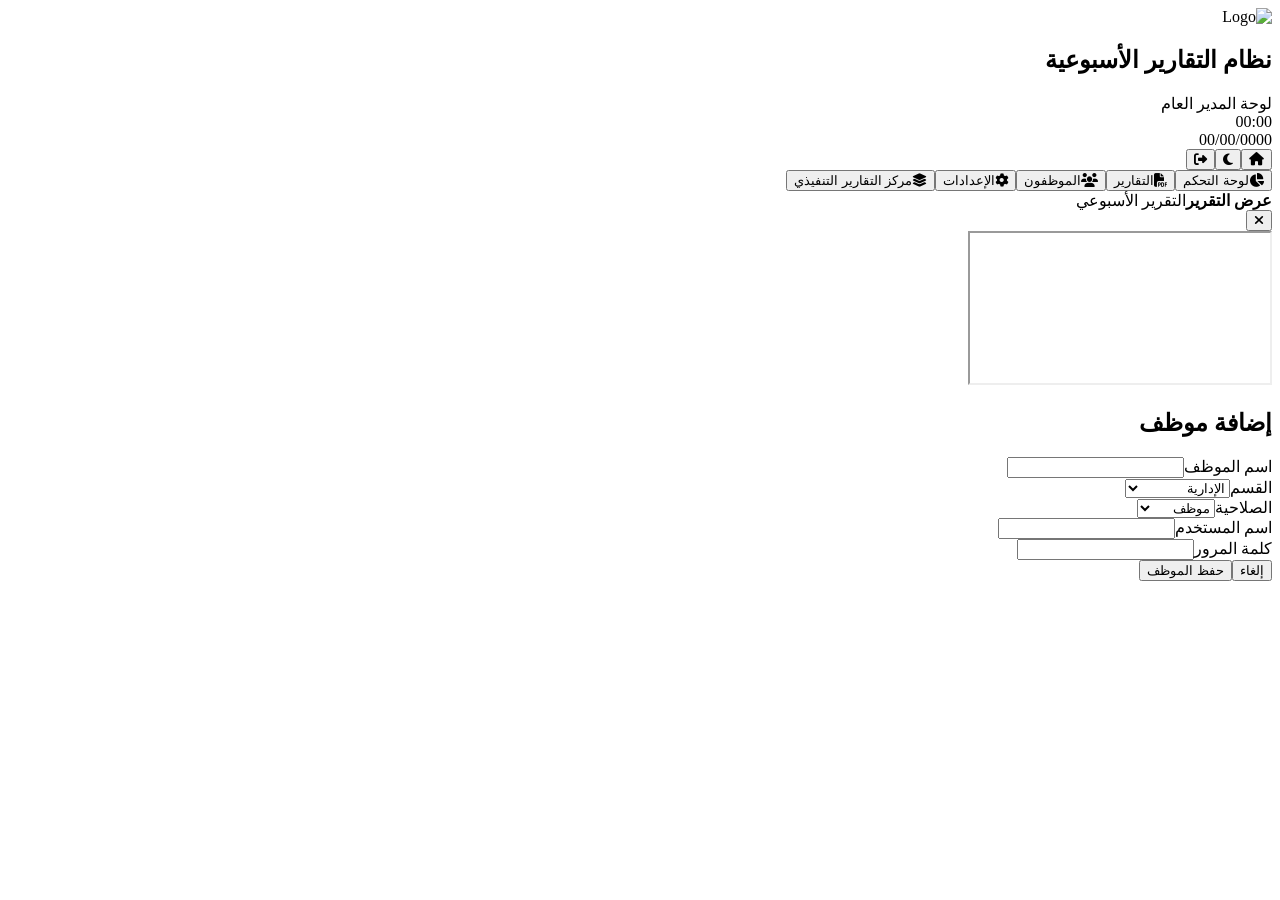
==== admin.html @ c8853679 "Add files via upload" ====
<!DOCTYPE html>
<html lang="ar" dir="rtl">
<head>
<meta charset="UTF-8"><meta name="viewport" content="width=device-width,initial-scale=1,viewport-fit=cover">
<title>لوحة الإدارة</title>
<link rel="preconnect" href="https://script.google.com"><link rel="preconnect" href="https://fonts.googleapis.com"><link rel="preconnect" href="https://fonts.gstatic.com" crossorigin><link href="https://fonts.googleapis.com/css2?family=Cairo:wght@300;400;600;700;800&display=swap" rel="stylesheet"><link rel="stylesheet" href="https://cdnjs.cloudflare.com/ajax/libs/font-awesome/6.7.2/css/all.min.css">
<link rel="stylesheet" href="css/variables.css"><link rel="stylesheet" href="css/theme.css"><link rel="stylesheet" href="css/animations.css"><link rel="stylesheet" href="css/admin.css"><link rel="stylesheet" href="css/admin-dark.css?v=1"><link rel="stylesheet" href="css/logout-modal.css"><link rel="stylesheet" href="css/app-notifications.css?v=2">
</head>
<body>
<div class="dashboard">
<header class="header"><div class="header-right"><img src="assets/logo.png" class="logo" alt="Logo"><div><h2>نظام التقارير الأسبوعية</h2><span>لوحة المدير العام</span></div></div><div class="header-left"><div id="currentTime">00:00</div><div id="currentDate">00/00/0000</div><button id="homeBtn" type="button" aria-label="الرئيسية" title="الرئيسية"><i class="fa-solid fa-house"></i></button><button id="themeBtn" type="button" aria-label="تفعيل الوضع الداكن" title="الوضع الداكن"><i class="fa-solid fa-moon"></i></button><button id="logoutBtn" type="button" aria-label="تسجيل الخروج" title="تسجيل الخروج"><i class="fa-solid fa-right-from-bracket"></i></button></div></header>
<section class="menu"><button class="menu-card active" data-page="dashboard"><i class="fa-solid fa-chart-pie"></i><span>لوحة التحكم</span></button><button class="menu-card" data-page="reports"><i class="fa-solid fa-file-pdf"></i><span>التقارير</span></button><button class="menu-card" data-page="employees"><i class="fa-solid fa-users"></i><span>الموظفون</span></button><button class="menu-card" data-page="settings"><i class="fa-solid fa-gear"></i><span>الإعدادات</span></button><button class="menu-card" type="button" onclick="location.href='executive-reports.html'"><i class="fa-solid fa-layer-group"></i><span>مركز التقارير التنفيذي</span></button></section>
<main id="content"></main>
</div>
<div class="pdf-modal" id="pdfModal" aria-hidden="true"><div class="pdf-modal-card"><div class="pdf-modal-header"><div><strong id="pdfModalTitle">عرض التقرير</strong><span>التقرير الأسبوعي</span></div><button type="button" class="pdf-close" id="pdfClose" aria-label="إغلاق"><i class="fa-solid fa-xmark"></i></button></div><iframe id="pdfFrame" title="عرض التقرير" src="about:blank"></iframe></div></div>
<div class="modal" id="employeeModal"><div class="modal-card"><h2 class="modal-title">إضافة موظف</h2><div class="form-grid"><div class="form-group full"><label>اسم الموظف</label><input id="empName" type="text"></div><div class="form-group"><label>القسم</label><select id="empDepartment"><option value="الإدارية">الإدارية</option><option value="المالية">المالية</option><option value="الإعلام">الإعلام</option><option value="قسم الدعوة">قسم الدعوة</option><option value="الجاليات">الجاليات</option><option value="القسم النسائي">القسم النسائي</option><option value="مركز غيم">مركز غيم</option></select></div><div class="form-group"><label>الصلاحية</label><select id="empRole"><option value="employee">موظف</option><option value="manager">مدير قسم</option><option value="admin">مدير عام</option></select></div><div class="form-group"><label>اسم المستخدم</label><input id="empUsername" type="text"></div><div class="form-group"><label>كلمة المرور</label><input id="empPassword" type="password"></div></div><div class="modal-actions"><button class="cancel-btn" id="closeModal">إلغاء</button><button class="save-btn" id="saveEmployee">حفظ الموظف</button></div></div></div>
<script src="js/config.js"></script><script src="js/storage.js"></script><script src="js/api.js?v=2"></script><script src="js/admin.js"></script><script src="js/app-notifications.js?v=2"></script><script src="js/admin-settings.js?v=1"></script><script src="js/logout-modal.js?v=2"></script><script src="js/theme.js?v=1"></script>
<script>document.getElementById('homeBtn')?.addEventListener('click',function(){document.querySelectorAll('.menu-card').forEach(x=>x.classList.remove('active'));const card=document.querySelector('.menu-card[data-page="dashboard"]');card?.classList.add('active');if(typeof loadPage==='function')loadPage('dashboard');});</script>
</body></html>
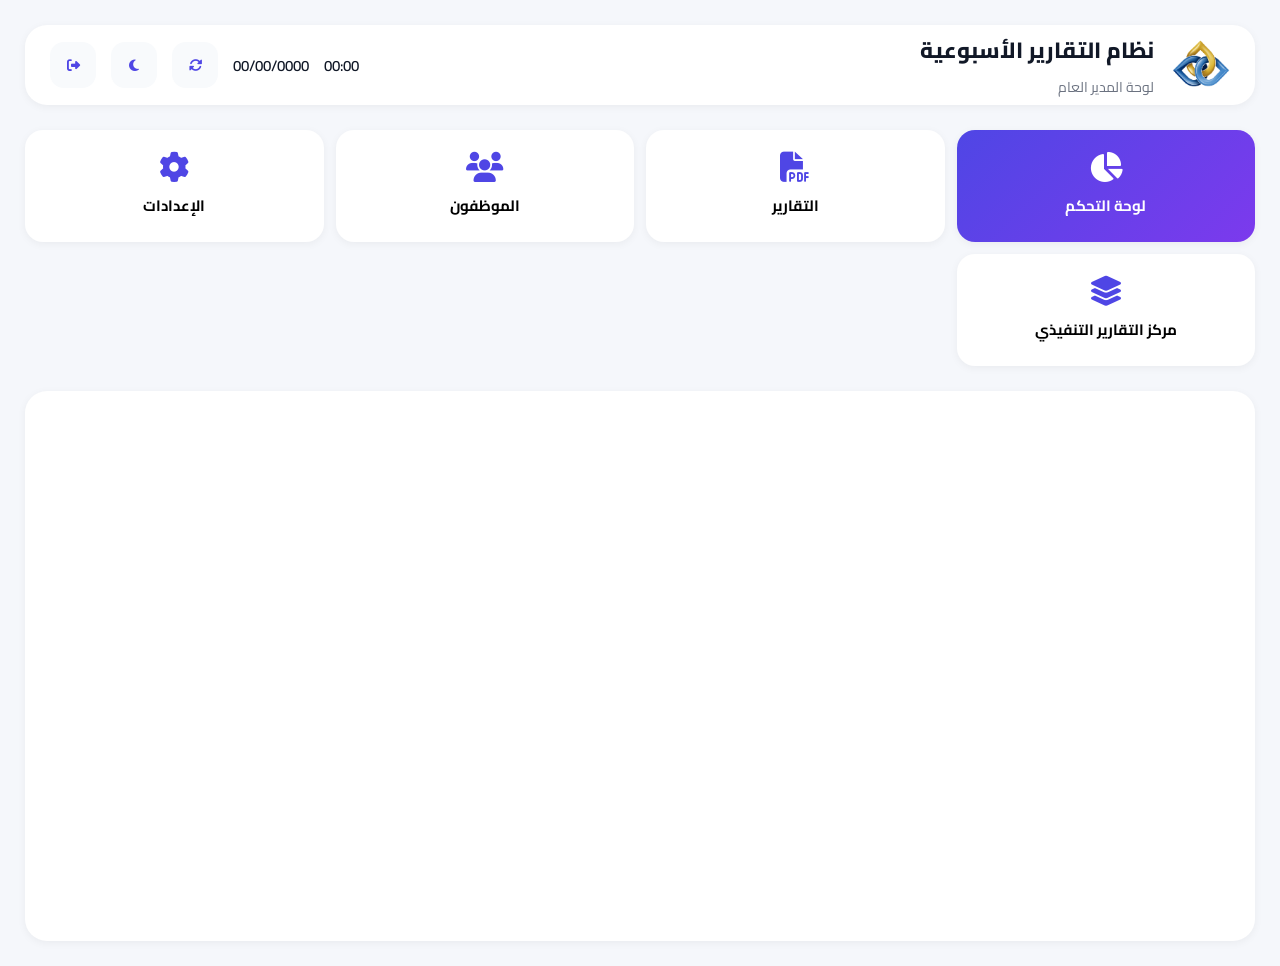
==== commit 9e88acd3: "Refactor admin.html to improve structure and readability" ====
--- a/admin.html
+++ b/admin.html
@@ -1,19 +1,254 @@
+
 <!DOCTYPE html>
 <html lang="ar" dir="rtl">
 <head>
-<meta charset="UTF-8"><meta name="viewport" content="width=device-width,initial-scale=1,viewport-fit=cover">
+<meta charset="UTF-8">
+<meta name="viewport" content="width=device-width,initial-scale=1,viewport-fit=cover">
+
 <title>لوحة الإدارة</title>
-<link rel="preconnect" href="https://script.google.com"><link rel="preconnect" href="https://fonts.googleapis.com"><link rel="preconnect" href="https://fonts.gstatic.com" crossorigin><link href="https://fonts.googleapis.com/css2?family=Cairo:wght@300;400;600;700;800&display=swap" rel="stylesheet"><link rel="stylesheet" href="https://cdnjs.cloudflare.com/ajax/libs/font-awesome/6.7.2/css/all.min.css">
-<link rel="stylesheet" href="css/variables.css"><link rel="stylesheet" href="css/theme.css"><link rel="stylesheet" href="css/animations.css"><link rel="stylesheet" href="css/admin.css"><link rel="stylesheet" href="css/admin-dark.css?v=1"><link rel="stylesheet" href="css/logout-modal.css"><link rel="stylesheet" href="css/app-notifications.css?v=2">
+
+<link rel="preconnect" href="https://script.google.com">
+<link rel="preconnect" href="https://fonts.googleapis.com">
+<link rel="preconnect" href="https://fonts.gstatic.com" crossorigin>
+
+<link href="https://fonts.googleapis.com/css2?family=Cairo:wght@300;400;600;700;800&display=swap" rel="stylesheet">
+<link rel="stylesheet" href="https://cdnjs.cloudflare.com/ajax/libs/font-awesome/6.7.2/css/all.min.css">
+
+<link rel="stylesheet" href="css/variables.css">
+<link rel="stylesheet" href="css/theme.css">
+<link rel="stylesheet" href="css/animations.css">
+<link rel="stylesheet" href="css/admin.css">
+<link rel="stylesheet" href="css/admin-dark.css?v=1">
+<link rel="stylesheet" href="css/logout-modal.css">
+<link rel="stylesheet" href="css/app-notifications.css?v=2">
+
+<style>
+/* تنسيق نافذة إضافة المستخدم */
+#employeeModal .modal-card {
+    width: min(520px, calc(100% - 24px));
+    max-height: 90vh;
+    overflow-y: auto;
+}
+
+#employeeModal .form-grid {
+    display: grid;
+    grid-template-columns: repeat(2, minmax(0, 1fr));
+    gap: 18px;
+}
+
+#employeeModal .form-group {
+    min-width: 0;
+}
+
+#employeeModal .form-group label {
+    display: block;
+    margin-bottom: 8px;
+}
+
+#employeeModal .form-group input,
+#employeeModal .form-group select {
+    width: 100%;
+    min-width: 0;
+    box-sizing: border-box;
+    font-family: inherit;
+}
+
+#employeeModal .modal-actions {
+    display: flex;
+    flex-wrap: wrap;
+    gap: 12px;
+    margin-top: 24px;
+}
+
+@media (max-width: 480px) {
+    #employeeModal .form-grid {
+        grid-template-columns: 1fr;
+        gap: 14px;
+    }
+}
+</style>
 </head>
+
 <body>
+
 <div class="dashboard">
-<header class="header"><div class="header-right"><img src="assets/logo.png" class="logo" alt="Logo"><div><h2>نظام التقارير الأسبوعية</h2><span>لوحة المدير العام</span></div></div><div class="header-left"><div id="currentTime">00:00</div><div id="currentDate">00/00/0000</div><button id="homeBtn" type="button" aria-label="الرئيسية" title="الرئيسية"><i class="fa-solid fa-house"></i></button><button id="themeBtn" type="button" aria-label="تفعيل الوضع الداكن" title="الوضع الداكن"><i class="fa-solid fa-moon"></i></button><button id="logoutBtn" type="button" aria-label="تسجيل الخروج" title="تسجيل الخروج"><i class="fa-solid fa-right-from-bracket"></i></button></div></header>
-<section class="menu"><button class="menu-card active" data-page="dashboard"><i class="fa-solid fa-chart-pie"></i><span>لوحة التحكم</span></button><button class="menu-card" data-page="reports"><i class="fa-solid fa-file-pdf"></i><span>التقارير</span></button><button class="menu-card" data-page="employees"><i class="fa-solid fa-users"></i><span>الموظفون</span></button><button class="menu-card" data-page="settings"><i class="fa-solid fa-gear"></i><span>الإعدادات</span></button><button class="menu-card" type="button" onclick="location.href='executive-reports.html'"><i class="fa-solid fa-layer-group"></i><span>مركز التقارير التنفيذي</span></button></section>
-<main id="content"></main>
+
+    <header class="header">
+        <div class="header-right">
+            <img src="assets/logo.png" class="logo" alt="Logo">
+            <div>
+                <h2>نظام التقارير الأسبوعية</h2>
+                <span>لوحة المدير العام</span>
+            </div>
+        </div>
+
+        <div class="header-left">
+            <div id="currentTime">00:00</div>
+            <div id="currentDate">00/00/0000</div>
+
+            <button id="homeBtn" type="button" aria-label="الرئيسية" title="الرئيسية">
+                <i class="fa-solid fa-house"></i>
+            </button>
+
+            <button id="themeBtn" type="button" aria-label="تفعيل الوضع الداكن" title="الوضع الداكن">
+                <i class="fa-solid fa-moon"></i>
+            </button>
+
+            <button id="logoutBtn" type="button" aria-label="تسجيل الخروج" title="تسجيل الخروج">
+                <i class="fa-solid fa-right-from-bracket"></i>
+            </button>
+        </div>
+    </header>
+
+    <section class="menu">
+        <button class="menu-card active" data-page="dashboard">
+            <i class="fa-solid fa-chart-pie"></i>
+            <span>لوحة التحكم</span>
+        </button>
+
+        <button class="menu-card" data-page="reports">
+            <i class="fa-solid fa-file-pdf"></i>
+            <span>التقارير</span>
+        </button>
+
+        <button class="menu-card" data-page="employees">
+            <i class="fa-solid fa-users"></i>
+            <span>الموظفون</span>
+        </button>
+
+        <button class="menu-card" data-page="settings">
+            <i class="fa-solid fa-gear"></i>
+            <span>الإعدادات</span>
+        </button>
+
+        <button class="menu-card" type="button" onclick="location.href='executive-reports.html'">
+            <i class="fa-solid fa-layer-group"></i>
+            <span>مركز التقارير التنفيذي</span>
+        </button>
+    </section>
+
+    <main id="content"></main>
+
 </div>
-<div class="pdf-modal" id="pdfModal" aria-hidden="true"><div class="pdf-modal-card"><div class="pdf-modal-header"><div><strong id="pdfModalTitle">عرض التقرير</strong><span>التقرير الأسبوعي</span></div><button type="button" class="pdf-close" id="pdfClose" aria-label="إغلاق"><i class="fa-solid fa-xmark"></i></button></div><iframe id="pdfFrame" title="عرض التقرير" src="about:blank"></iframe></div></div>
-<div class="modal" id="employeeModal"><div class="modal-card"><h2 class="modal-title">إضافة موظف</h2><div class="form-grid"><div class="form-group full"><label>اسم الموظف</label><input id="empName" type="text"></div><div class="form-group"><label>القسم</label><select id="empDepartment"><option value="الإدارية">الإدارية</option><option value="المالية">المالية</option><option value="الإعلام">الإعلام</option><option value="قسم الدعوة">قسم الدعوة</option><option value="الجاليات">الجاليات</option><option value="القسم النسائي">القسم النسائي</option><option value="مركز غيم">مركز غيم</option></select></div><div class="form-group"><label>الصلاحية</label><select id="empRole"><option value="employee">موظف</option><option value="manager">مدير قسم</option><option value="admin">مدير عام</option></select></div><div class="form-group"><label>اسم المستخدم</label><input id="empUsername" type="text"></div><div class="form-group"><label>كلمة المرور</label><input id="empPassword" type="password"></div></div><div class="modal-actions"><button class="cancel-btn" id="closeModal">إلغاء</button><button class="save-btn" id="saveEmployee">حفظ الموظف</button></div></div></div>
-<script src="js/config.js"></script><script src="js/storage.js"></script><script src="js/api.js?v=2"></script><script src="js/admin.js"></script><script src="js/app-notifications.js?v=2"></script><script src="js/admin-settings.js?v=1"></script><script src="js/logout-modal.js?v=2"></script><script src="js/theme.js?v=1"></script>
-<script>document.getElementById('homeBtn')?.addEventListener('click',function(){document.querySelectorAll('.menu-card').forEach(x=>x.classList.remove('active'));const card=document.querySelector('.menu-card[data-page="dashboard"]');card?.classList.add('active');if(typeof loadPage==='function')loadPage('dashboard');});</script>
-</body></html>
+
+<!-- نافذة عرض التقرير -->
+<div class="pdf-modal" id="pdfModal" aria-hidden="true">
+    <div class="pdf-modal-card">
+        <div class="pdf-modal-header">
+            <div>
+                <strong id="pdfModalTitle">عرض التقرير</strong>
+                <span>التقرير الأسبوعي</span>
+            </div>
+
+            <button type="button" class="pdf-close" id="pdfClose" aria-label="إغلاق">
+                <i class="fa-solid fa-xmark"></i>
+            </button>
+        </div>
+
+        <iframe id="pdfFrame" title="عرض التقرير" src="about:blank"></iframe>
+    </div>
+</div>
+
+<!-- نافذة إضافة وتعديل المستخدم -->
+<div class="modal" id="employeeModal" aria-hidden="true">
+    <div class="modal-card">
+
+        <h2 class="modal-title">إضافة مستخدم</h2>
+
+        <div class="form-grid">
+
+            <!-- المرحلة -->
+            <div class="form-group">
+                <label for="empStage">المرحلة</label>
+                <select id="empStage" required>
+                    <option value="">اختر المرحلة</option>
+                    <option value="رياض الأطفال">رياض الأطفال</option>
+                    <option value="الابتدائية">الابتدائية</option>
+                    <option value="المتوسطة">المتوسطة</option>
+                    <option value="الثانوية">الثانوية</option>
+                    <option value="الإدارة">الإدارة</option>
+                </select>
+            </div>
+
+            <!-- القسم -->
+            <div class="form-group">
+                <label for="empDepartment">القسم</label>
+                <select id="empDepartment" required>
+                    <option value="">اختر القسم</option>
+                    <option value="الإدارية">الإدارية</option>
+                    <option value="العلمية">العلمية</option>
+                    <option value="المالية">المالية</option>
+                    <option value="الإعلام">الإعلام</option>
+                    <option value="قسم الدعوة">قسم الدعوة</option>
+                    <option value="الجاليات">الجاليات</option>
+                    <option value="القسم النسائي">القسم النسائي</option>
+                    <option value="مركز غيم">مركز غيم</option>
+                </select>
+            </div>
+
+            <!-- اسم المستخدم -->
+            <div class="form-group">
+                <label for="empUsername">اسم المستخدم</label>
+                <input
+                    id="empUsername"
+                    type="text"
+                    autocomplete="username"
+                    placeholder="أدخل اسم المستخدم"
+                    required
+                >
+            </div>
+
+            <!-- الرقم السري -->
+            <div class="form-group">
+                <label for="empPassword">الرقم السري</label>
+                <input
+                    id="empPassword"
+                    type="password"
+                    autocomplete="new-password"
+                    placeholder="أدخل الرقم السري"
+                    required
+                >
+            </div>
+
+        </div>
+
+        <div class="modal-actions">
+            <button class="save-btn" id="saveEmployee" type="button">
+                حفظ المستخدم
+            </button>
+
+            <button class="cancel-btn" id="closeModal" type="button">
+                إلغاء
+            </button>
+        </div>
+
+    </div>
+</div>
+
+<!-- ملفات النظام الأصلية -->
+<script src="js/config.js"></script>
+<script src="js/storage.js"></script>
+<script src="js/api.js?v=2"></script>
+<script src="js/admin.js"></script>
+<script src="js/app-notifications.js?v=2"></script>
+<script src="js/admin-settings.js?v=1"></script>
+<script src="js/logout-modal.js?v=2"></script>
+<script src="js/theme.js?v=1"></script>
+
+<script>
+document.getElementById('homeBtn')?.addEventListener('click', function () {
+    document.querySelectorAll('.menu-card').forEach(function (x) {
+        x.classList.remove('active');
+    });
+
+    const card = document.querySelector('.menu-card[data-page="dashboard"]');
+    card?.classList.add('active');
+
+    if (typeof loadPage === 'function') {
+        loadPage('dashboard');
+    }
+});
+</script>
+
+</body>
+</html>
--- a/css/variables.css
+++ b/css/variables.css
@@ -0,0 +1,107 @@
+/* ==========================================
+   Weekly Reports System
+   CSS Variables
+========================================== */
+
+:root {
+
+    /* ==========================
+       Primary Colors
+    ========================== */
+
+    --primary: #4F46E5;
+    --primary-light: #6366F1;
+    --primary-dark: #3730A3;
+
+    --secondary: #7C3AED;
+
+    --success: #16A34A;
+
+    --warning: #F59E0B;
+
+    --danger: #DC2626;
+
+    --info: #0EA5E9;
+
+    /* ==========================
+       Light Theme
+    ========================== */
+
+    --background: #F5F7FB;
+
+    --surface: #FFFFFF;
+
+    --surface-2: #F8FAFC;
+
+    --border: #E5E7EB;
+
+    /* ==========================
+       Text Colors
+    ========================== */
+
+    --text: #111827;
+
+    --text-light: #6B7280;
+
+    --text-white: #FFFFFF;
+
+    /* ==========================
+       Radius
+    ========================== */
+
+    --radius-xs: 8px;
+
+    --radius-sm: 12px;
+
+    --radius-md: 18px;
+
+    --radius-lg: 24px;
+
+    --radius-xl: 32px;
+
+    /* ==========================
+       Shadows
+    ========================== */
+
+    --shadow-sm:
+        0 2px 8px rgba(0,0,0,.05);
+
+    --shadow-md:
+        0 8px 25px rgba(0,0,0,.08);
+
+    --shadow-lg:
+        0 15px 45px rgba(0,0,0,.12);
+
+    /* ==========================
+       Glass Effect
+    ========================== */
+
+    --glass:
+        rgba(255,255,255,.65);
+
+    --glass-border:
+        rgba(255,255,255,.45);
+
+    --blur: blur(18px);
+
+    /* ==========================
+       Animation
+    ========================== */
+
+    --transition:
+        .30s ease;
+
+    --transition-fast:
+        .18s ease;
+
+    /* ==========================
+       Sizes
+    ========================== */
+
+    --container: 1400px;
+
+    --login-width: 460px;
+
+    --header-height: 72px;
+
+}
--- a/css/theme.css
+++ b/css/theme.css
@@ -0,0 +1,224 @@
+/* ==========================================
+   Weekly Reports System
+   Theme
+========================================== */
+
+/* ==========================
+   Reset
+========================== */
+
+* {
+
+    margin: 0;
+
+    padding: 0;
+
+    box-sizing: border-box;
+
+}
+
+/* ==========================
+   HTML
+========================== */
+
+html {
+
+    scroll-behavior: smooth;
+
+}
+
+/* ==========================
+   Body
+========================== */
+
+body {
+
+    font-family: "Cairo", sans-serif;
+
+    background: var(--background);
+
+    color: var(--text);
+
+    direction: rtl;
+
+    overflow-x: hidden;
+
+    min-height: 100vh;
+
+    transition: var(--transition);
+
+    -webkit-font-smoothing: antialiased;
+
+    text-rendering: optimizeLegibility;
+
+}
+
+/* ==========================
+   Links
+========================== */
+
+a {
+
+    text-decoration: none;
+
+    color: inherit;
+
+}
+
+/* ==========================
+   Buttons
+========================== */
+
+button {
+
+    font-family: inherit;
+
+    border: none;
+
+    outline: none;
+
+    cursor: pointer;
+
+}
+
+/* ==========================
+   Inputs
+========================== */
+
+input,
+
+textarea,
+
+select,
+
+button {
+
+    font-family: inherit;
+
+}
+
+/* ==========================
+   Images
+========================== */
+
+img {
+
+    display: block;
+
+    max-width: 100%;
+
+}
+
+/* ==========================
+   Lists
+========================== */
+
+ul,
+
+ol {
+
+    list-style: none;
+
+}
+
+/* ==========================
+   App
+========================== */
+
+#app {
+
+    width: 100%;
+
+    min-height: 100vh;
+
+}
+
+/* ==========================
+   Container
+========================== */
+
+.container {
+
+    width: min(100% - 40px, var(--container));
+
+    margin-inline: auto;
+
+}
+
+/* ==========================
+   Scrollbar
+========================== */
+
+::-webkit-scrollbar {
+
+    width: 10px;
+
+}
+
+::-webkit-scrollbar-track {
+
+    background: var(--surface-2);
+
+}
+
+::-webkit-scrollbar-thumb {
+
+    background: var(--primary);
+
+    border-radius: 100px;
+
+}
+
+::-webkit-scrollbar-thumb:hover {
+
+    background: var(--primary-dark);
+
+}
+
+/* ==========================
+   Selection
+========================== */
+
+::selection {
+
+    background: var(--primary);
+
+    color: white;
+
+}
+
+/* ==========================
+   Focus
+========================== */
+
+:focus-visible {
+
+    outline: 3px solid rgba(79,70,229,.25);
+
+    outline-offset: 2px;
+
+}
+
+/* ==========================
+   Dark Theme
+========================== */
+
+body.dark {
+
+    --background: #0F172A;
+
+    --surface: #1E293B;
+
+    --surface-2: #273449;
+
+    --border: #334155;
+
+    --text: #F8FAFC;
+
+    --text-light: #CBD5E1;
+
+    --glass: rgba(30,41,59,.65);
+
+    --glass-border: rgba(255,255,255,.08);
+
+}
--- a/css/animations.css
+++ b/css/animations.css
@@ -0,0 +1,276 @@
+/* ==========================================
+   Weekly Reports System
+   Animations
+========================================== */
+
+/* ==========================
+   Keyframes
+========================== */
+
+@keyframes fadeIn {
+
+    from {
+
+        opacity: 0;
+
+    }
+
+    to {
+
+        opacity: 1;
+
+    }
+
+}
+
+@keyframes fadeUp {
+
+    from {
+
+        opacity: 0;
+
+        transform: translateY(35px);
+
+    }
+
+    to {
+
+        opacity: 1;
+
+        transform: translateY(0);
+
+    }
+
+}
+
+@keyframes fadeDown {
+
+    from {
+
+        opacity: 0;
+
+        transform: translateY(-35px);
+
+    }
+
+    to {
+
+        opacity: 1;
+
+        transform: translateY(0);
+
+    }
+
+}
+
+@keyframes zoomIn {
+
+    from {
+
+        opacity: 0;
+
+        transform: scale(.90);
+
+    }
+
+    to {
+
+        opacity: 1;
+
+        transform: scale(1);
+
+    }
+
+}
+
+@keyframes float {
+
+    0% {
+
+        transform: translateY(0px);
+
+    }
+
+    50% {
+
+        transform: translateY(-10px);
+
+    }
+
+    100% {
+
+        transform: translateY(0px);
+
+    }
+
+}
+
+@keyframes rotate {
+
+    from {
+
+        transform: rotate(0deg);
+
+    }
+
+    to {
+
+        transform: rotate(360deg);
+
+    }
+
+}
+
+@keyframes pulse {
+
+    0% {
+
+        transform: scale(1);
+
+    }
+
+    50% {
+
+        transform: scale(1.05);
+
+    }
+
+    100% {
+
+        transform: scale(1);
+
+    }
+
+}
+
+/* ==========================
+   Animation Classes
+========================== */
+
+.fade-in {
+
+    animation: fadeIn .7s ease forwards;
+
+}
+
+.fade-up {
+
+    animation: fadeUp .7s ease forwards;
+
+}
+
+.fade-down {
+
+    animation: fadeDown .7s ease forwards;
+
+}
+
+.zoom-in {
+
+    animation: zoomIn .5s ease forwards;
+
+}
+
+.float {
+
+    animation: float 4s ease-in-out infinite;
+
+}
+
+.pulse {
+
+    animation: pulse 2s infinite;
+
+}
+
+/* ==========================
+   Loading Spinner
+========================== */
+
+.spinner {
+
+    width: 22px;
+
+    height: 22px;
+
+    border: 3px solid rgba(255,255,255,.30);
+
+    border-top-color: white;
+
+    border-radius: 50%;
+
+    animation: rotate .8s linear infinite;
+
+}
+
+/* ==========================
+   Hover Effects
+========================== */
+
+.hover-up {
+
+    transition: var(--transition);
+
+}
+
+.hover-up:hover {
+
+    transform: translateY(-5px);
+
+}
+
+.hover-scale {
+
+    transition: var(--transition);
+
+}
+
+.hover-scale:hover {
+
+    transform: scale(1.03);
+
+}
+
+/* ==========================
+   Ripple Effect
+========================== */
+
+.ripple {
+
+    position: relative;
+
+    overflow: hidden;
+
+}
+
+.ripple::after {
+
+    content: "";
+
+    position: absolute;
+
+    width: 0;
+
+    height: 0;
+
+    border-radius: 50%;
+
+    background: rgba(255,255,255,.35);
+
+    top: 50%;
+
+    left: 50%;
+
+    transform: translate(-50%, -50%);
+
+    transition: .5s;
+
+}
+
+.ripple:active::after {
+
+    width: 350px;
+
+    height: 350px;
+
+}
--- a/css/admin.css
+++ b/css/admin.css
@@ -0,0 +1,1203 @@
+/* ==========================================
+   Weekly Reports System
+   Admin Dashboard
+========================================== */
+
+/* ==========================
+   Dashboard
+========================== */
+
+.dashboard {
+
+    width: 100%;
+
+    min-height: 100vh;
+
+    background: var(--background);
+
+    padding: 25px;
+
+}
+
+/* ==========================
+   Header
+========================== */
+
+.header {
+
+    height: 80px;
+
+    background: var(--surface);
+
+    border-radius: 22px;
+
+    display: flex;
+
+    justify-content: space-between;
+
+    align-items: center;
+
+    padding: 0 25px;
+
+    box-shadow: var(--shadow-sm);
+
+    margin-bottom: 25px;
+
+}
+
+.header-right {
+
+    display: flex;
+
+    align-items: center;
+
+    gap: 18px;
+
+}
+
+.header-right .logo {
+
+    width: 58px;
+
+    height: 58px;
+
+    border-radius: 50%;
+
+    object-fit: contain;
+
+}
+
+.header-right h2 {
+
+    font-size: 22px;
+
+    font-weight: 800;
+
+    color: var(--text);
+
+}
+
+.header-right span {
+
+    font-size: 14px;
+
+    color: var(--text-light);
+
+}
+
+.header-left {
+
+    display: flex;
+
+    align-items: center;
+
+    gap: 15px;
+
+}
+
+.header-left div {
+
+    font-size: 15px;
+
+    font-weight: 600;
+
+    color: var(--text);
+
+}
+
+.header-left button {
+
+    width: 46px;
+
+    height: 46px;
+
+    border-radius: 14px;
+
+    border: none;
+
+    background: var(--surface-2);
+
+    color: var(--primary);
+
+    cursor: pointer;
+
+    transition: var(--transition);
+
+}
+
+.header-left button:hover {
+
+    background: var(--primary);
+
+    color: white;
+
+}
+/* ==========================
+   Menu
+========================== */
+
+.menu {
+
+    display: grid;
+
+    grid-template-columns: repeat(3,1fr);
+
+    gap: 20px;
+
+    margin-bottom: 25px;
+
+}
+
+.menu-card {
+
+    background: var(--surface);
+
+    border: none;
+
+    border-radius: 22px;
+
+    padding: 35px;
+
+    cursor: pointer;
+
+    transition: var(--transition);
+
+    box-shadow: var(--shadow-sm);
+
+    display: flex;
+
+    flex-direction: column;
+
+    align-items: center;
+
+    justify-content: center;
+
+    gap: 15px;
+
+}
+
+.menu-card i {
+
+    font-size: 42px;
+
+    color: var(--primary);
+
+}
+
+.menu-card span {
+
+    font-size: 18px;
+
+    font-weight: 700;
+
+}
+
+.menu-card:hover {
+
+    transform: translateY(-6px);
+
+    box-shadow: var(--shadow-lg);
+
+}
+
+.menu-card.active {
+
+    background: linear-gradient(
+        135deg,
+        var(--primary),
+        var(--secondary)
+    );
+
+}
+
+.menu-card.active i,
+
+.menu-card.active span {
+
+    color: white;
+
+}
+/* ==========================
+   Content
+========================== */
+
+#content {
+
+    background: var(--surface);
+
+    border-radius: 22px;
+
+    min-height: 550px;
+
+    padding: 30px;
+
+    box-shadow: var(--shadow-sm);
+
+}
+
+/* ==========================
+   Responsive
+========================== */
+
+@media (max-width:900px){
+
+    .menu{
+
+        grid-template-columns:1fr;
+
+    }
+
+    .header{
+
+        flex-direction:column;
+
+        height:auto;
+
+        padding:20px;
+
+        gap:15px;
+
+    }
+
+}
+
+@media (max-width:600px){
+
+    .dashboard{
+
+        padding:15px;
+
+    }
+
+    .header{
+
+        border-radius:18px;
+
+    }
+
+    .menu-card{
+
+        padding:25px;
+
+    }
+
+}
+/* ==========================
+   Sections
+========================== */
+
+.section-title{
+
+display:flex;
+
+justify-content:space-between;
+
+align-items:center;
+
+margin-bottom:30px;
+
+}
+
+.section-title h2{
+
+display:flex;
+
+align-items:center;
+
+gap:12px;
+
+font-size:24px;
+
+}
+
+.primary-btn{
+
+background:var(--primary);
+
+color:white;
+
+padding:14px 22px;
+
+border:none;
+
+border-radius:14px;
+
+cursor:pointer;
+
+font-weight:700;
+
+}
+
+.empty-card{
+
+min-height:320px;
+
+display:flex;
+
+flex-direction:column;
+
+justify-content:center;
+
+align-items:center;
+
+text-align:center;
+
+gap:18px;
+
+color:var(--text-light);
+
+}
+
+.empty-card i{
+
+font-size:70px;
+
+color:var(--primary);
+
+}
+
+.settings-grid{
+
+display:grid;
+
+grid-template-columns:repeat(auto-fit,minmax(250px,1fr));
+
+gap:20px;
+
+}
+
+.setting-card{
+
+background:var(--surface-2);
+
+padding:20px;
+
+border-radius:18px;
+
+display:flex;
+
+flex-direction:column;
+
+gap:12px;
+
+}
+
+.setting-card input,
+
+.setting-card select{
+
+height:50px;
+
+border:1px solid var(--border);
+
+border-radius:12px;
+
+padding:0 15px;
+
+font-family:inherit;
+
+}
+/* ==========================================
+   Employees Table
+========================================== */
+
+.table-container{
+
+    width:100%;
+
+    overflow:auto;
+
+    margin-top:25px;
+
+    border-radius:18px;
+
+    border:1px solid var(--border);
+
+}
+
+table{
+
+    width:100%;
+
+    border-collapse:collapse;
+
+    background:white;
+
+}
+
+thead{
+
+    background:var(--primary);
+
+    color:white;
+
+}
+
+thead th{
+
+    padding:18px;
+
+    font-size:15px;
+
+    font-weight:700;
+
+    white-space:nowrap;
+
+}
+
+tbody td{
+
+    padding:18px;
+
+    text-align:center;
+
+    border-bottom:1px solid #ECECEC;
+
+    font-size:15px;
+
+}
+
+tbody tr{
+
+    transition:.25s;
+
+}
+
+tbody tr:hover{
+
+    background:#F8FAFF;
+
+}
+
+.status{
+
+    display:inline-flex;
+
+    align-items:center;
+
+    justify-content:center;
+
+    padding:8px 16px;
+
+    border-radius:50px;
+
+    font-size:13px;
+
+    font-weight:700;
+
+}
+
+.status.active{
+
+    background:#DCFCE7;
+
+    color:#15803D;
+
+}
+
+.status.stop{
+
+    background:#FEE2E2;
+
+    color:#DC2626;
+
+}
+
+.actions{
+
+    display:flex;
+
+    justify-content:center;
+
+    gap:10px;
+
+}
+
+.icon-btn{
+
+    width:38px;
+
+    height:38px;
+
+    border:none;
+
+    border-radius:10px;
+
+    cursor:pointer;
+
+    transition:.25s;
+
+    color:white;
+
+}
+
+.edit-btn{
+
+    background:#2563EB;
+
+}
+
+.delete-btn{
+
+    width:42px;
+
+    height:42px;
+
+    border:none;
+
+    border-radius:12px;
+
+    background:#FEF2F2;
+
+    color:#DC2626;
+
+    cursor:pointer;
+
+    display:flex;
+
+    align-items:center;
+
+    justify-content:center;
+
+    transition:.30s;
+
+    font-size:16px;
+
+}
+
+.delete-btn:hover{
+
+    background:#DC2626;
+
+    color:#FFF;
+
+    transform:scale(1.08);
+
+    box-shadow:0 12px 25px rgba(220,38,38,.30);
+
+}
+/* ==========================================
+   Modal
+========================================== */
+
+.modal{
+
+    position:fixed;
+
+    inset:0;
+
+    background:rgba(15,23,42,.45);
+
+    backdrop-filter:blur(8px);
+
+    display:flex;
+
+    justify-content:center;
+
+    align-items:center;
+
+    opacity:0;
+
+    visibility:hidden;
+
+    transition:.30s;
+
+    z-index:9999;
+
+}
+
+.modal.show{
+
+    opacity:1;
+
+    visibility:visible;
+
+}
+
+.modal-card{
+
+    width:520px;
+
+    max-width:95%;
+
+    background:white;
+
+    border-radius:24px;
+
+    padding:30px;
+
+    box-shadow:0 25px 70px rgba(0,0,0,.20);
+
+    animation:zoomIn .30s;
+
+}
+
+.modal-title{
+
+    font-size:24px;
+
+    font-weight:800;
+
+    margin-bottom:25px;
+
+}
+
+.form-grid{
+
+    display:grid;
+
+    grid-template-columns:1fr 1fr;
+
+    gap:18px;
+
+}
+
+.form-group{
+
+    display:flex;
+
+    flex-direction:column;
+
+    gap:8px;
+
+}
+
+.form-group.full{
+
+    grid-column:1 / -1;
+
+}
+
+.form-group label{
+
+    font-size:14px;
+
+    font-weight:700;
+
+}
+
+.form-group input,
+
+.form-group select{
+
+    height:52px;
+
+    border:1px solid var(--border);
+
+    border-radius:14px;
+
+    padding:0 15px;
+
+    font-family:inherit;
+
+    font-size:15px;
+
+}
+
+.modal-actions{
+
+    display:flex;
+
+    justify-content:flex-end;
+
+    gap:12px;
+
+    margin-top:30px;
+
+}
+
+.cancel-btn{
+
+    background:#E5E7EB;
+
+    color:#111827;
+
+}
+
+.save-btn{
+
+    background:var(--primary);
+
+    color:white;
+
+}
+
+.modal-actions button{
+
+    border:none;
+
+    padding:14px 24px;
+
+    border-radius:14px;
+
+    cursor:pointer;
+
+    font-weight:700;
+
+}
+.view-btn{
+
+    display:inline-block;
+
+    padding:8px 18px;
+
+    background:#4F46E5;
+
+    color:#fff;
+
+    text-decoration:none;
+
+    border-radius:10px;
+
+    font-size:14px;
+
+    font-weight:700;
+
+    transition:.3s;
+
+}
+
+.view-btn:hover{
+
+    background:#4338CA;
+
+}
+.filters{
+
+    display:flex;
+
+    gap:12px;
+
+    margin-bottom:20px;
+
+    flex-wrap:wrap;
+
+}
+
+.filters input,
+
+.filters select{
+
+    flex:1;
+
+    min-width:180px;
+
+    padding:12px 14px;
+
+    border:1px solid #E5E7EB;
+
+    border-radius:12px;
+
+    font-family:inherit;
+
+    font-size:15px;
+
+    outline:none;
+
+}
+
+.filters input:focus,
+
+.filters select:focus{
+
+    border-color:#4F46E5;
+
+}
+
+
+/* ==========================================
+   Modern Dashboard Enhancements
+========================================== */
+
+.eyebrow,
+.section-title p,
+.dashboard-intro span,
+.panel-head span {
+    color: var(--text-light);
+}
+
+.section-title > div:first-child > p,
+.dashboard-intro p {
+    margin: 6px 0 0;
+    color: var(--text-light);
+    font-size: 14px;
+}
+
+.dashboard-intro {
+    display:flex;
+    justify-content:space-between;
+    align-items:center;
+    gap:20px;
+    margin-bottom:24px;
+}
+
+.dashboard-intro h1 {
+    margin:4px 0 0;
+    font-size:30px;
+    font-weight:800;
+}
+
+.intro-date {
+    display:flex;
+    align-items:center;
+    gap:10px;
+    background:var(--surface-2);
+    border:1px solid var(--border);
+    padding:12px 16px;
+    border-radius:14px;
+    color:var(--primary);
+}
+
+.stats-grid {
+    display:grid;
+    grid-template-columns:repeat(4,1fr);
+    gap:16px;
+    margin-bottom:22px;
+}
+
+.stat-card {
+    display:flex;
+    align-items:center;
+    gap:14px;
+    background:var(--surface);
+    border:1px solid var(--border);
+    border-radius:18px;
+    padding:20px;
+    box-shadow:var(--shadow-sm);
+}
+
+.stat-card span {display:block;color:var(--text-light);font-size:13px;margin-bottom:5px}
+.stat-card strong {font-size:28px;font-weight:800;color:var(--text)}
+.stat-icon {width:48px;height:48px;border-radius:15px;display:flex;align-items:center;justify-content:center;font-size:20px}
+.stat-icon.blue{background:#EEF2FF;color:#4F46E5}.stat-icon.purple{background:#F3E8FF;color:#9333EA}.stat-icon.green{background:#ECFDF5;color:#059669}.stat-icon.orange{background:#FFF7ED;color:#EA580C}
+
+.dashboard-panels {display:grid;grid-template-columns:1.4fr 1fr;gap:20px}
+.panel-card {background:var(--surface);border:1px solid var(--border);border-radius:20px;padding:22px;box-shadow:var(--shadow-sm)}
+.panel-head {display:flex;justify-content:space-between;align-items:center;gap:15px;margin-bottom:18px}
+.panel-head h2 {margin:3px 0 0;font-size:19px}
+.panel-head > i {width:42px;height:42px;border-radius:13px;background:var(--surface-2);color:var(--primary);display:flex;align-items:center;justify-content:center}
+.dept-list{display:flex;flex-direction:column;gap:17px}.dept-row{display:grid;grid-template-columns:minmax(160px,1fr) 2fr 48px;align-items:center;gap:12px}.dept-row div:first-child{display:flex;flex-direction:column;gap:2px}.dept-row div:first-child span{font-size:12px;color:var(--text-light)}.dept-row b{text-align:left;font-size:13px}.progress{height:9px;background:var(--surface-2);border-radius:20px;overflow:hidden}.progress span{display:block;height:100%;background:linear-gradient(90deg,var(--primary),var(--secondary));border-radius:20px}
+.quick-actions{display:flex;flex-direction:column;gap:10px}.quick-actions .panel-head{margin-bottom:5px}.quick-actions button{border:1px solid var(--border);background:var(--surface-2);border-radius:14px;padding:14px;display:grid;grid-template-columns:42px 1fr;column-gap:12px;text-align:right;cursor:pointer;font-family:inherit;transition:.2s}.quick-actions button:hover{transform:translateY(-2px);box-shadow:var(--shadow-sm)}.quick-actions button i{grid-row:span 2;width:42px;height:42px;border-radius:12px;background:var(--surface);color:var(--primary);display:flex;align-items:center;justify-content:center}.quick-actions button span{font-weight:800}.quick-actions button small{color:var(--text-light)}
+
+.toolbar {display:flex;align-items:center;gap:10px;flex-wrap:wrap;margin-bottom:18px;padding:12px;background:var(--surface-2);border:1px solid var(--border);border-radius:16px}
+.search-box{position:relative;flex:1;min-width:240px}.search-box i{position:absolute;right:14px;top:50%;transform:translateY(-50%);color:var(--text-light)}.search-box input{width:100%;height:46px;border:1px solid var(--border);border-radius:12px;padding:0 42px 0 14px;font-family:inherit;background:var(--surface)}
+.toolbar select,.toolbar input[type="date"],.toolbar input[type="text"]{height:46px;border:1px solid var(--border);border-radius:12px;padding:0 12px;font-family:inherit;background:var(--surface);color:var(--text);min-width:145px}
+.secondary-btn{height:46px;border:1px solid var(--border);border-radius:12px;background:var(--surface);color:var(--text);padding:0 15px;cursor:pointer;font-family:inherit;font-weight:700}.secondary-btn:hover{border-color:var(--primary);color:var(--primary)}
+.result-count{background:var(--surface-2);border:1px solid var(--border);padding:10px 14px;border-radius:12px;font-size:13px;font-weight:700;color:var(--primary)}
+.role-badge,.report-status{display:inline-flex;align-items:center;justify-content:center;padding:7px 11px;border-radius:999px;font-size:12px;font-weight:800}.role-badge.employee{background:#EFF6FF;color:#2563EB}.role-badge.manager{background:#F3E8FF;color:#7E22CE}.role-badge.admin{background:#FEF3C7;color:#B45309}.report-status{background:#ECFDF5;color:#047857}
+.table-empty{min-height:110px;display:flex;align-items:center;justify-content:center;gap:10px;color:var(--text-light)}.table-empty i{font-size:24px;color:var(--primary)}
+.loading-state{min-height:350px;display:flex;align-items:center;justify-content:center;gap:12px;color:var(--primary);font-weight:700}
+.save-settings{margin-top:22px}
+
+/* PDF viewer */
+.pdf-modal{position:fixed;inset:0;background:rgba(15,23,42,.72);display:none;align-items:center;justify-content:center;padding:22px;z-index:9999;backdrop-filter:blur(4px)}.pdf-modal.show{display:flex}.pdf-modal-card{width:min(1100px,96vw);height:min(88vh,900px);background:var(--surface);border-radius:20px;overflow:hidden;box-shadow:0 25px 80px rgba(0,0,0,.3);display:flex;flex-direction:column}.pdf-modal-header{height:64px;display:flex;align-items:center;justify-content:space-between;padding:0 18px;border-bottom:1px solid var(--border);background:var(--surface)}.pdf-modal-header div{display:flex;flex-direction:column;gap:2px}.pdf-modal-header strong{font-size:16px}.pdf-modal-header span{font-size:12px;color:var(--text-light)}.pdf-close{width:40px;height:40px;border:0;border-radius:12px;background:var(--surface-2);color:#DC2626;cursor:pointer;font-size:18px}.pdf-modal-card iframe{width:100%;height:calc(100% - 64px);border:0;background:#eef1f5}
+
+.missing-list{display:flex;flex-direction:column;gap:10px}.missing-item{display:flex;align-items:center;gap:10px;border:1px solid var(--border);border-radius:14px;padding:11px}.avatar{width:38px;height:38px;border-radius:50%;background:var(--surface-2);color:var(--primary);display:flex;align-items:center;justify-content:center;font-weight:800}.missing-item div{flex:1;display:flex;flex-direction:column}.missing-item small{color:var(--text-light)}.missing-badge{background:#FEF2F2;color:#DC2626;border-radius:999px;padding:6px 9px;font-size:11px;font-weight:800}.empty-card.small{min-height:160px}
+
+@media (max-width:1000px){.stats-grid{grid-template-columns:repeat(2,1fr)}.dashboard-panels{grid-template-columns:1fr}.dashboard-intro{align-items:flex-start}.reports-toolbar .search-box{flex-basis:100%}}
+@media (max-width:650px){.dashboard{padding:14px}.stats-grid{grid-template-columns:1fr}.dashboard-intro{flex-direction:column}.section-title{align-items:flex-start;gap:14px}.section-title .primary-btn{width:100%}.toolbar>*{width:100%;min-width:0!important}.search-box{width:100%}.dept-row{grid-template-columns:1fr 1.5fr 40px}.pdf-modal{padding:8px}.pdf-modal-card{width:100%;height:94vh}.header-right h2{font-size:18px}.menu-card{padding:22px}}
+
+/* ==========================
+   Admin Menu - Compact 4 Cards
+========================== */
+.menu {
+    grid-template-columns: repeat(4, minmax(0, 1fr));
+    gap: 12px;
+}
+
+.menu-card {
+    min-height: 112px;
+    padding: 18px 12px;
+    gap: 9px;
+    border-radius: 18px;
+}
+
+.menu-card i {
+    font-size: 30px;
+}
+
+.menu-card span {
+    font-size: 15px;
+}
+
+/* ==========================
+   Department Status
+========================== */
+.dept-row {
+    display: grid;
+    grid-template-columns: 190px minmax(180px, 1fr) 58px;
+    align-items: center;
+    gap: 18px;
+    padding: 14px 0;
+    border-bottom: 1px solid var(--border, #edf0f5);
+}
+
+.dept-row:last-child {
+    border-bottom: 0;
+}
+
+.dept-info {
+    display: flex;
+    flex-direction: column;
+    gap: 4px;
+}
+
+.dept-info strong {
+    font-size: 15px;
+}
+
+.dept-info span {
+    color: var(--text-light);
+    font-size: 12px;
+}
+
+.dept-progress-wrap {
+    min-width: 0;
+}
+
+.dept-row .progress {
+    width: 100%;
+    height: 9px;
+    overflow: hidden;
+    background: #edf0f7;
+    border-radius: 999px;
+}
+
+.dept-row .progress span {
+    display: block;
+    height: 100%;
+    border-radius: inherit;
+    background: linear-gradient(90deg, var(--primary), var(--secondary));
+    transition: width .4s ease;
+}
+
+.dept-row > b {
+    text-align: left;
+    font-size: 14px;
+}
+
+.dept-counts {
+    display: flex;
+    justify-content: space-between;
+    gap: 10px;
+    margin-top: 7px;
+    font-size: 11px;
+}
+
+.uploaded-count {
+    color: #159447;
+}
+
+.missing-count {
+    color: #d97706;
+}
+
+/* ==========================
+   Missing Employees
+========================== */
+.quick-actions .missing-toggle {
+    border: 1px solid #ecebff;
+    background: #faf9ff;
+}
+
+.quick-actions .missing-toggle.active {
+    background: #f0efff;
+    border-color: #d9d5ff;
+}
+
+.missing-panel {
+    margin-top: 18px;
+    background: var(--surface);
+    border: 1px solid #ececf5;
+    border-radius: 20px;
+    padding: 22px;
+    box-shadow: var(--shadow-sm);
+}
+
+.missing-panel[hidden] {
+    display: none;
+}
+
+.missing-panel-head {
+    display: flex;
+    justify-content: space-between;
+    align-items: center;
+    gap: 20px;
+    margin-bottom: 18px;
+}
+
+.missing-panel-head > div:first-child {
+    display: flex;
+    flex-direction: column;
+    gap: 4px;
+}
+
+.missing-panel-head span:first-child {
+    color: var(--text-light);
+    font-size: 12px;
+}
+
+.missing-panel-head h2 {
+    margin: 0;
+    font-size: 20px;
+}
+
+.missing-panel-head p {
+    margin: 0;
+    color: var(--text-light);
+    font-size: 12px;
+}
+
+.missing-total {
+    min-width: 76px;
+    height: 76px;
+    border-radius: 18px;
+    background: #fff5e9;
+    display: flex;
+    flex-direction: column;
+    align-items: center;
+    justify-content: center;
+}
+
+.missing-total strong {
+    font-size: 25px;
+    color: #d97706;
+}
+
+.missing-total span {
+    font-size: 11px;
+    color: #9a6a1d;
+}
+
+.missing-list {
+    display: grid;
+    grid-template-columns: repeat(2, minmax(0, 1fr));
+    gap: 10px;
+}
+
+.missing-employee {
+    display: flex;
+    align-items: center;
+    gap: 12px;
+    padding: 12px 14px;
+    border: 1px solid #edf0f5;
+    border-radius: 15px;
+    background: #fafbfc;
+}
+
+.missing-number {
+    width: 30px;
+    height: 30px;
+    border-radius: 10px;
+    display: flex;
+    align-items: center;
+    justify-content: center;
+    background: #f2f0ff;
+    color: var(--primary);
+    font-weight: 700;
+    font-size: 12px;
+    flex-shrink: 0;
+}
+
+.missing-person {
+    display: flex;
+    flex-direction: column;
+    gap: 3px;
+    min-width: 0;
+    flex: 1;
+}
+
+.missing-person strong {
+    font-size: 13px;
+    white-space: nowrap;
+    overflow: hidden;
+    text-overflow: ellipsis;
+}
+
+.missing-person span {
+    color: var(--text-light);
+    font-size: 11px;
+}
+
+.missing-badge {
+    background: #fff1e7;
+    color: #d97706;
+    border-radius: 999px;
+    padding: 5px 9px;
+    font-size: 10px;
+    white-space: nowrap;
+}
+
+.no-missing {
+    display: flex;
+    align-items: center;
+    justify-content: center;
+    gap: 12px;
+    padding: 22px;
+    background: #f0fff6;
+    border: 1px solid #d4f5e1;
+    border-radius: 15px;
+    color: #168a45;
+}
+
+.no-missing > i {
+    font-size: 28px;
+}
+
+.no-missing div {
+    display: flex;
+    flex-direction: column;
+    gap: 3px;
+}
+
+.no-missing span {
+    color: #579873;
+    font-size: 12px;
+}
+
+@media (max-width: 900px) {
+    .menu {
+        grid-template-columns: repeat(2, minmax(0, 1fr));
+    }
+
+    .dept-row {
+        grid-template-columns: 150px minmax(0, 1fr) 50px;
+    }
+
+    .missing-list {
+        grid-template-columns: 1fr;
+    }
+}
+
+@media (max-width: 600px) {
+    .menu {
+        grid-template-columns: repeat(2, minmax(0, 1fr));
+        gap: 8px;
+    }
+
+    .menu-card {
+        min-height: 90px;
+        padding: 13px 8px;
+    }
+
+    .menu-card i {
+        font-size: 25px;
+    }
+
+    .menu-card span {
+        font-size: 13px;
+    }
+
+    .dept-row {
+        grid-template-columns: 1fr;
+        gap: 8px;
+    }
+
+    .dept-row > b {
+        text-align: right;
+    }
+
+    .missing-panel-head {
+        align-items: flex-start;
+    }
+}
--- a/css/admin-dark.css
+++ b/css/admin-dark.css
@@ -0,0 +1,102 @@
+/* ==========================================
+   Admin Dashboard - Dark Mode Completion
+========================================== */
+
+body.dark .header,
+body.dark #content,
+body.dark .menu-card,
+body.dark .stat-card,
+body.dark .panel-card,
+body.dark .setting-card,
+body.dark .toolbar,
+body.dark .quick-actions button {
+    background: var(--surface);
+    color: var(--text);
+}
+
+body.dark .menu-card:not(.active),
+body.dark .setting-card,
+body.dark .toolbar,
+body.dark .quick-actions button,
+body.dark .intro-date,
+body.dark .panel-head > i {
+    background: var(--surface-2);
+}
+
+body.dark table,
+body.dark .modal-card,
+body.dark .pdf-modal-card {
+    background: var(--surface);
+    color: var(--text);
+}
+
+body.dark tbody td {
+    border-bottom-color: var(--border);
+}
+
+body.dark tbody tr:hover {
+    background: var(--surface-2);
+}
+
+body.dark .form-group input,
+body.dark .form-group select,
+body.dark .setting-card input,
+body.dark .setting-card select,
+body.dark .filters input,
+body.dark .filters select {
+    background: var(--surface-2);
+    color: var(--text);
+    border-color: var(--border);
+}
+
+body.dark .cancel-btn {
+    background: var(--surface-2);
+    color: var(--text);
+}
+
+body.dark .header-left button {
+    background: var(--surface-2);
+    color: var(--primary-light);
+}
+
+body.dark .header-left button:hover {
+    background: var(--primary);
+    color: #fff;
+}
+
+body.dark .delete-btn {
+    background: rgba(220,38,38,.14);
+    color: #f87171;
+}
+
+body.dark .status.active {
+    background: rgba(22,163,74,.18);
+    color: #86efac;
+}
+
+body.dark .status.stop {
+    background: rgba(220,38,38,.18);
+    color: #fca5a5;
+}
+
+body.dark .empty-card,
+body.dark .loading-state {
+    color: var(--text-light);
+}
+
+body.dark .stat-icon.blue { background: rgba(79,70,229,.20); }
+body.dark .stat-icon.purple { background: rgba(147,51,234,.20); }
+body.dark .stat-icon.green { background: rgba(5,150,105,.20); }
+body.dark .stat-icon.orange { background: rgba(234,88,12,.20); }
+
+body.dark .progress {
+    background: #334155;
+}
+
+body.dark .view-btn {
+    background: var(--primary);
+}
+
+body.dark .view-btn:hover {
+    background: var(--primary-light);
+}
--- a/css/logout-modal.css
+++ b/css/logout-modal.css
@@ -0,0 +1,13 @@
+/* In-app confirmation modal */
+.app-confirm-modal{position:fixed;inset:0;z-index:10000;display:flex;align-items:center;justify-content:center;padding:20px;background:rgba(8,20,40,.55);backdrop-filter:blur(9px);opacity:0;visibility:hidden;transition:.25s ease}
+.app-confirm-modal.show{opacity:1;visibility:visible}
+.app-confirm-card{width:min(430px,100%);background:#fff;border:1px solid rgba(255,255,255,.7);border-radius:26px;padding:28px;box-shadow:0 28px 80px rgba(0,0,0,.25);text-align:center;transform:translateY(14px) scale(.97);transition:.25s ease;font-family:'Cairo',sans-serif}
+.app-confirm-modal.show .app-confirm-card{transform:none}
+.app-confirm-icon{width:68px;height:68px;margin:0 auto 18px;border-radius:22px;display:flex;align-items:center;justify-content:center;background:#fff1f2;color:#dc2626;font-size:27px}
+.app-confirm-card h3{margin:0 0 8px;color:#111827;font-size:21px;font-weight:800}
+.app-confirm-card p{margin:0;color:#6b7280;font-size:14px;line-height:1.8}
+.app-confirm-actions{display:grid;grid-template-columns:1fr 1fr;gap:10px;margin-top:24px}
+.app-confirm-actions button{height:50px;border:0;border-radius:14px;font-family:inherit;font-weight:800;font-size:14px;cursor:pointer;transition:.2s}
+.app-confirm-cancel{background:#f1f5f9;color:#334155}.app-confirm-cancel:hover{background:#e2e8f0}
+.app-confirm-ok{background:#dc2626;color:#fff}.app-confirm-ok:hover{background:#b91c1c;transform:translateY(-1px)}
+@media(max-width:520px){.app-confirm-card{padding:24px;border-radius:22px}.app-confirm-actions{grid-template-columns:1fr}.app-confirm-ok{order:-1}}
--- a/css/app-notifications.css
+++ b/css/app-notifications.css
@@ -0,0 +1,105 @@
+/* ==========================================
+   In-App Dialogs
+========================================== */
+.app-notification-layer{
+    position:fixed;
+    inset:0;
+    z-index:100000;
+    display:flex;
+    align-items:center;
+    justify-content:center;
+    padding:20px;
+    background:rgba(15,23,42,.48);
+    backdrop-filter:blur(8px);
+    -webkit-backdrop-filter:blur(8px);
+    opacity:0;
+    visibility:hidden;
+    pointer-events:none;
+    transition:opacity .22s ease,visibility .22s ease;
+}
+.app-notification-layer.show{
+    opacity:1;
+    visibility:visible;
+    pointer-events:auto;
+}
+.app-notification{
+    position:relative;
+    width:min(430px,100%);
+    background:var(--surface,#fff);
+    color:var(--text,#172033);
+    border:1px solid var(--border,#e5e7eb);
+    border-radius:24px;
+    box-shadow:0 25px 80px rgba(15,23,42,.24);
+    padding:32px 26px 24px;
+    display:flex;
+    flex-direction:column;
+    align-items:center;
+    text-align:center;
+    direction:rtl;
+    transform:translateY(12px) scale(.97);
+    opacity:0;
+    transition:transform .22s ease,opacity .22s ease;
+}
+.app-notification.show{transform:translateY(0) scale(1);opacity:1}
+.app-notification-icon{
+    width:70px;
+    height:70px;
+    margin:0 auto 17px;
+    display:flex;
+    align-items:center;
+    justify-content:center;
+    border-radius:50%;
+    background:#ecfdf5;
+    color:#059669;
+    font-size:34px;
+}
+.app-notification-icon.error{background:#fef2f2;color:#dc2626}
+.app-notification-content{width:100%;}
+.app-notification-title{
+    display:block;
+    font-size:22px;
+    font-weight:800;
+    margin-bottom:8px;
+}
+.app-notification-message{
+    display:block;
+    max-width:340px;
+    margin:0 auto 22px;
+    color:var(--text-light,#64748b);
+    font-size:14px;
+    line-height:1.8;
+}
+.app-notification-close{
+    position:absolute;
+    top:14px;
+    left:14px;
+    width:36px;
+    height:36px;
+    border:0;
+    border-radius:11px;
+    background:var(--surface-2,#f3f4f6);
+    color:var(--text-light,#64748b);
+    cursor:pointer;
+    font-size:15px;
+}
+.app-notification-close:hover{background:#e5e7eb;color:var(--text)}
+.app-notification-ok{
+    min-width:130px;
+    border:0;
+    border-radius:13px;
+    padding:12px 24px;
+    background:var(--primary,#0b3156);
+    color:#fff;
+    font-family:inherit;
+    font-size:14px;
+    font-weight:700;
+    cursor:pointer;
+    transition:transform .15s ease,filter .15s ease;
+}
+.app-notification-ok:hover{filter:brightness(.95);transform:translateY(-1px)}
+@media(max-width:600px){
+    .app-notification-layer{padding:14px 12px}
+    .app-notification{padding:30px 20px 22px;border-radius:20px}
+    .app-notification-icon{width:62px;height:62px;font-size:30px}
+    .app-notification-title{font-size:20px}
+}
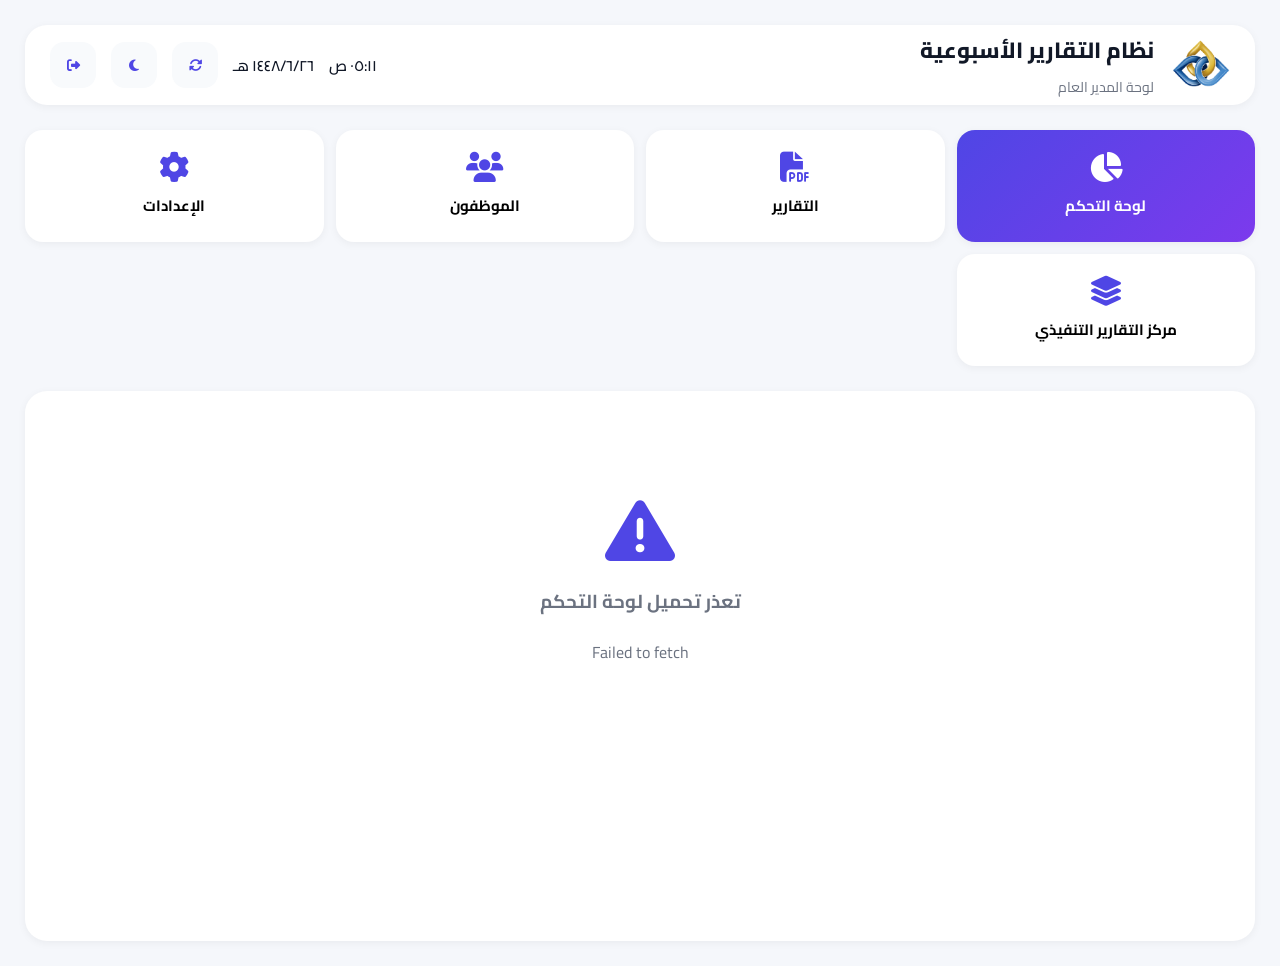
==== commit 540bd9cb: "Update user modal to teacher modal" ====
--- a/admin.html
+++ b/admin.html
@@ -1,4 +1,3 @@
-
 <!DOCTYPE html>
 <html lang="ar" dir="rtl">
 <head>
@@ -23,9 +22,9 @@
 <link rel="stylesheet" href="css/app-notifications.css?v=2">
 
 <style>
-/* تنسيق نافذة إضافة المستخدم */
+/* تنسيق نافذة إضافة وتعديل المعلم */
 #employeeModal .modal-card {
-    width: min(520px, calc(100% - 24px));
+    width: min(560px, calc(100% - 24px));
     max-height: 90vh;
     overflow-y: auto;
 }
@@ -149,18 +148,31 @@
     </div>
 </div>
 
-<!-- نافذة إضافة وتعديل المستخدم -->
+<!-- نافذة إضافة وتعديل المعلم -->
 <div class="modal" id="employeeModal" aria-hidden="true">
     <div class="modal-card">
 
-        <h2 class="modal-title">إضافة مستخدم</h2>
+        <h2 class="modal-title">إضافة معلم</h2>
 
         <div class="form-grid">
 
+            <!-- اسم المعلم -->
+            <div class="form-group">
+                <label for="empName">اسم المعلم</label>
+                <input
+                    id="empName"
+                    name="name"
+                    type="text"
+                    autocomplete="name"
+                    placeholder="أدخل اسم المعلم"
+                    required
+                >
+            </div>
+
             <!-- المرحلة -->
             <div class="form-group">
                 <label for="empStage">المرحلة</label>
-                <select id="empStage" required>
+                <select id="empStage" name="stage" required>
                     <option value="">اختر المرحلة</option>
                     <option value="رياض الأطفال">رياض الأطفال</option>
                     <option value="الابتدائية">الابتدائية</option>
@@ -173,7 +185,7 @@
             <!-- القسم -->
             <div class="form-group">
                 <label for="empDepartment">القسم</label>
-                <select id="empDepartment" required>
+                <select id="empDepartment" name="department" required>
                     <option value="">اختر القسم</option>
                     <option value="الإدارية">الإدارية</option>
                     <option value="العلمية">العلمية</option>
@@ -191,6 +203,7 @@
                 <label for="empUsername">اسم المستخدم</label>
                 <input
                     id="empUsername"
+                    name="username"
                     type="text"
                     autocomplete="username"
                     placeholder="أدخل اسم المستخدم"
@@ -203,6 +216,7 @@
                 <label for="empPassword">الرقم السري</label>
                 <input
                     id="empPassword"
+                    name="password"
                     type="password"
                     autocomplete="new-password"
                     placeholder="أدخل الرقم السري"
@@ -214,7 +228,7 @@
 
         <div class="modal-actions">
             <button class="save-btn" id="saveEmployee" type="button">
-                حفظ المستخدم
+                حفظ المعلم
             </button>
 
             <button class="cancel-btn" id="closeModal" type="button">
